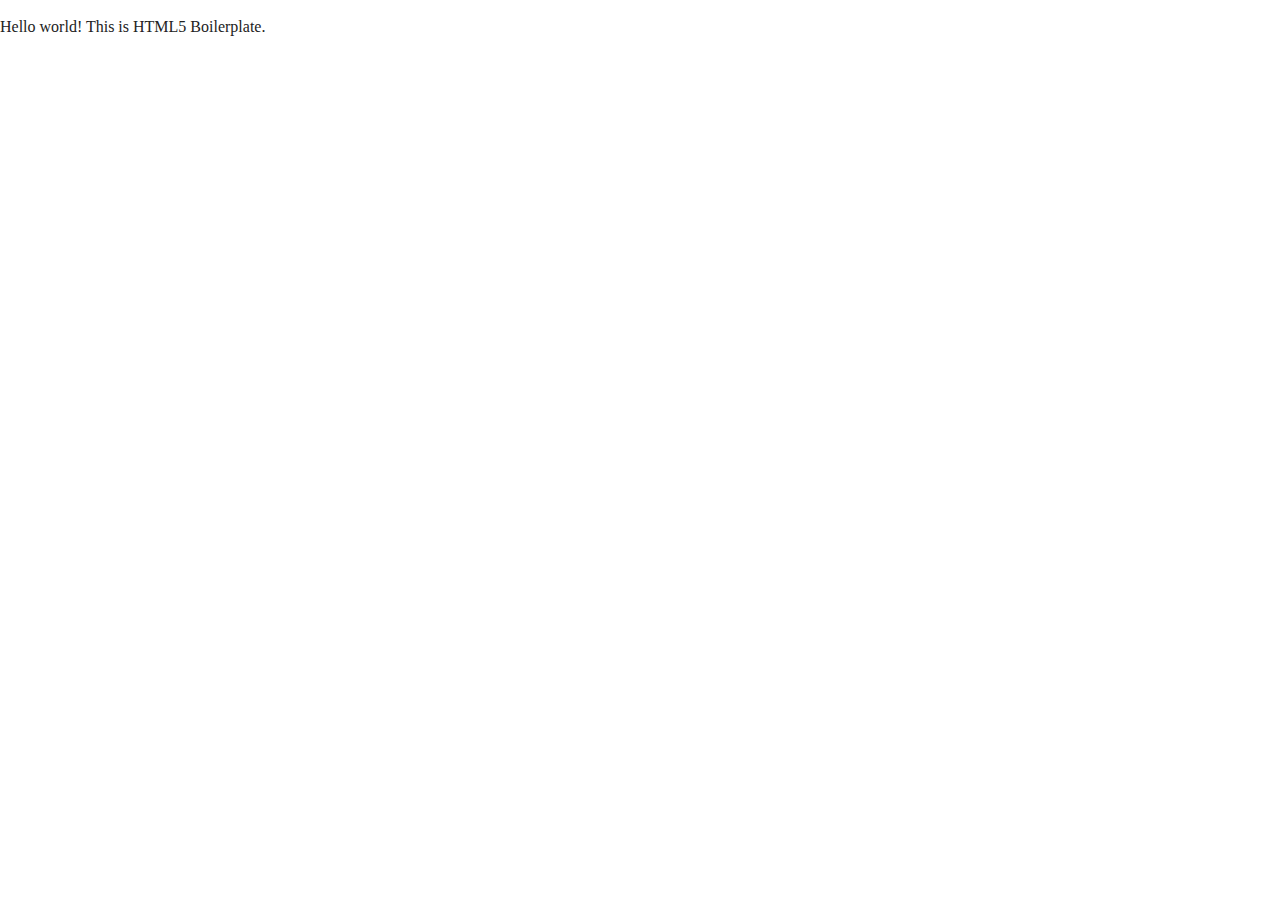
==== index.html @ e27c41b7 "Initial commit" ====
<!doctype html>
<html class="no-js" lang="">

<head>
  <meta charset="utf-8">
  <title></title>
  <meta name="description" content="">
  <meta name="viewport" content="width=device-width, initial-scale=1">

  <meta property="og:title" content="">
  <meta property="og:type" content="">
  <meta property="og:url" content="">
  <meta property="og:image" content="">

  <link rel="manifest" href="site.webmanifest">
  <link rel="apple-touch-icon" href="icon.png">
  <!-- Place favicon.ico in the root directory -->

  <link rel="stylesheet" href="css/normalize.css">
  <link rel="stylesheet" href="css/main.css">

  <meta name="theme-color" content="#fafafa">
</head>

<body>

  <!-- Add your site or application content here -->
  <p>Hello world! This is HTML5 Boilerplate.</p>
  <script src="js/vendor/modernizr-3.11.2.min.js"></script>
  <script src="js/plugins.js"></script>
  <script src="js/main.js"></script>

  <!-- Google Analytics: change UA-XXXXX-Y to be your site's ID. -->
  <script>
    window.ga = function () { ga.q.push(arguments) }; ga.q = []; ga.l = +new Date;
    ga('create', 'UA-XXXXX-Y', 'auto'); ga('set', 'anonymizeIp', true); ga('set', 'transport', 'beacon'); ga('send', 'pageview')
  </script>
  <script src="https://www.google-analytics.com/analytics.js" async></script>
</body>

</html>
---- css/main.css ----
/*! HTML5 Boilerplate v8.0.0 | MIT License | https://html5boilerplate.com/ */

/* main.css 2.1.0 | MIT License | https://github.com/h5bp/main.css#readme */
/*
 * What follows is the result of much research on cross-browser styling.
 * Credit left inline and big thanks to Nicolas Gallagher, Jonathan Neal,
 * Kroc Camen, and the H5BP dev community and team.
 */

/* ==========================================================================
   Base styles: opinionated defaults
   ========================================================================== */

html {
  color: #222;
  font-size: 1em;
  line-height: 1.4;
}

/*
 * Remove text-shadow in selection highlight:
 * https://twitter.com/miketaylr/status/12228805301
 *
 * Vendor-prefixed and regular ::selection selectors cannot be combined:
 * https://stackoverflow.com/a/16982510/7133471
 *
 * Customize the background color to match your design.
 */

::-moz-selection {
  background: #b3d4fc;
  text-shadow: none;
}

::selection {
  background: #b3d4fc;
  text-shadow: none;
}

/*
 * A better looking default horizontal rule
 */

hr {
  display: block;
  height: 1px;
  border: 0;
  border-top: 1px solid #ccc;
  margin: 1em 0;
  padding: 0;
}

/*
 * Remove the gap between audio, canvas, iframes,
 * images, videos and the bottom of their containers:
 * https://github.com/h5bp/html5-boilerplate/issues/440
 */

audio,
canvas,
iframe,
img,
svg,
video {
  vertical-align: middle;
}

/*
 * Remove default fieldset styles.
 */

fieldset {
  border: 0;
  margin: 0;
  padding: 0;
}

/*
 * Allow only vertical resizing of textareas.
 */

textarea {
  resize: vertical;
}

/* ==========================================================================
   Author's custom styles
   ========================================================================== */

/* ==========================================================================
   Helper classes
   ========================================================================== */

/*
 * Hide visually and from screen readers
 */

.hidden,
[hidden] {
  display: none !important;
}

/*
 * Hide only visually, but have it available for screen readers:
 * https://snook.ca/archives/html_and_css/hiding-content-for-accessibility
 *
 * 1. For long content, line feeds are not interpreted as spaces and small width
 *    causes content to wrap 1 word per line:
 *    https://medium.com/@jessebeach/beware-smushed-off-screen-accessible-text-5952a4c2cbfe
 */

.sr-only {
  border: 0;
  clip: rect(0, 0, 0, 0);
  height: 1px;
  margin: -1px;
  overflow: hidden;
  padding: 0;
  position: absolute;
  white-space: nowrap;
  width: 1px;
  /* 1 */
}

/*
 * Extends the .sr-only class to allow the element
 * to be focusable when navigated to via the keyboard:
 * https://www.drupal.org/node/897638
 */

.sr-only.focusable:active,
.sr-only.focusable:focus {
  clip: auto;
  height: auto;
  margin: 0;
  overflow: visible;
  position: static;
  white-space: inherit;
  width: auto;
}

/*
 * Hide visually and from screen readers, but maintain layout
 */

.invisible {
  visibility: hidden;
}

/*
 * Clearfix: contain floats
 *
 * For modern browsers
 * 1. The space content is one way to avoid an Opera bug when the
 *    `contenteditable` attribute is included anywhere else in the document.
 *    Otherwise it causes space to appear at the top and bottom of elements
 *    that receive the `clearfix` class.
 * 2. The use of `table` rather than `block` is only necessary if using
 *    `:before` to contain the top-margins of child elements.
 */

.clearfix::before,
.clearfix::after {
  content: " ";
  display: table;
}

.clearfix::after {
  clear: both;
}

/* ==========================================================================
   EXAMPLE Media Queries for Responsive Design.
   These examples override the primary ('mobile first') styles.
   Modify as content requires.
   ========================================================================== */

@media only screen and (min-width: 35em) {
  /* Style adjustments for viewports that meet the condition */
}

@media print,
  (-webkit-min-device-pixel-ratio: 1.25),
  (min-resolution: 1.25dppx),
  (min-resolution: 120dpi) {
  /* Style adjustments for high resolution devices */
}

/* ==========================================================================
   Print styles.
   Inlined to avoid the additional HTTP request:
   https://www.phpied.com/delay-loading-your-print-css/
   ========================================================================== */

@media print {
  *,
  *::before,
  *::after {
    background: #fff !important;
    color: #000 !important;
    /* Black prints faster */
    box-shadow: none !important;
    text-shadow: none !important;
  }

  a,
  a:visited {
    text-decoration: underline;
  }

  a[href]::after {
    content: " (" attr(href) ")";
  }

  abbr[title]::after {
    content: " (" attr(title) ")";
  }

  /*
   * Don't show links that are fragment identifiers,
   * or use the `javascript:` pseudo protocol
   */
  a[href^="#"]::after,
  a[href^="javascript:"]::after {
    content: "";
  }

  pre {
    white-space: pre-wrap !important;
  }

  pre,
  blockquote {
    border: 1px solid #999;
    page-break-inside: avoid;
  }

  /*
   * Printing Tables:
   * https://web.archive.org/web/20180815150934/http://css-discuss.incutio.com/wiki/Printing_Tables
   */
  thead {
    display: table-header-group;
  }

  tr,
  img {
    page-break-inside: avoid;
  }

  p,
  h2,
  h3 {
    orphans: 3;
    widows: 3;
  }

  h2,
  h3 {
    page-break-after: avoid;
  }
}
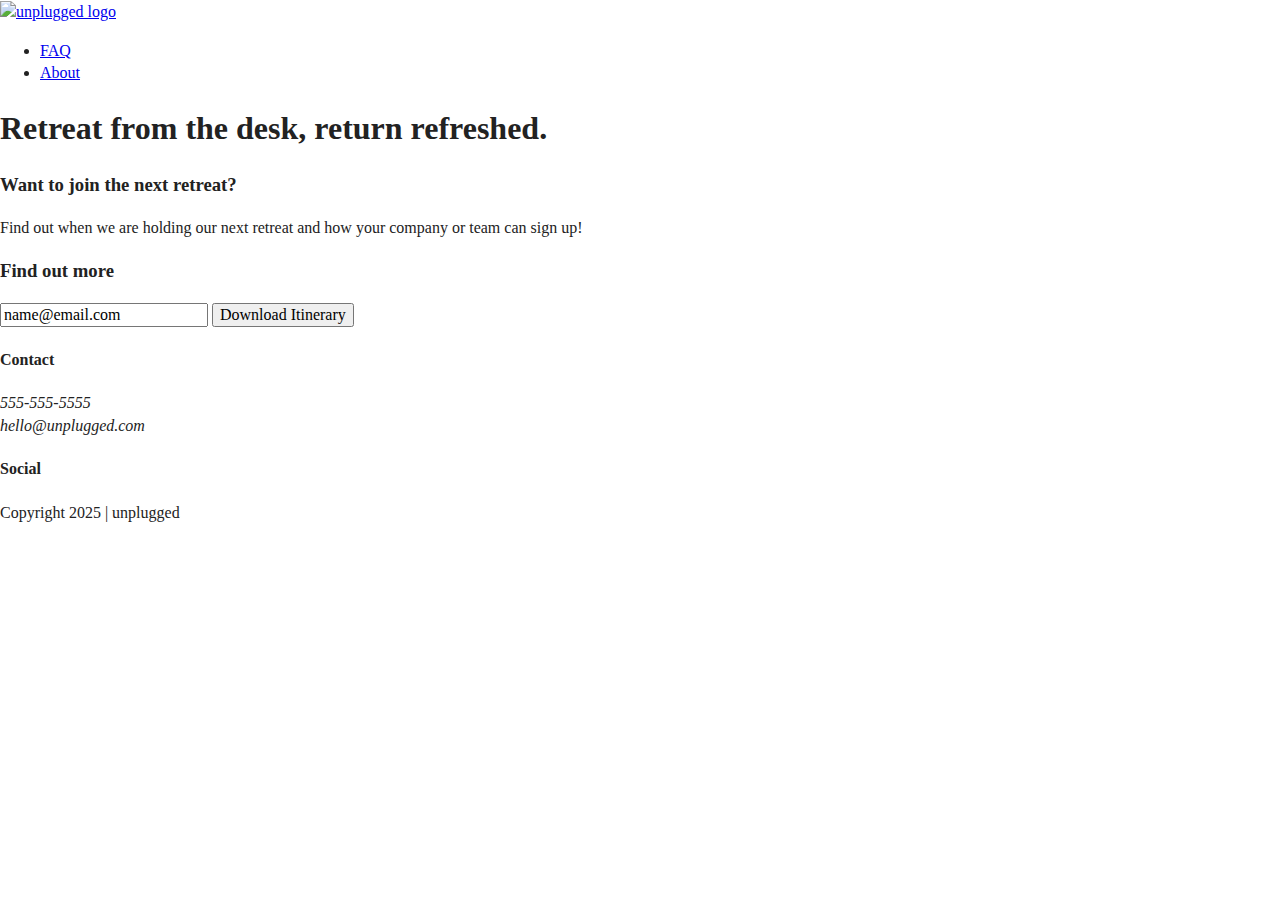
==== commit 23a392b3: "Updated  root, about & faq index.html's structure" ====
--- a/index.html
+++ b/index.html
@@ -3,10 +3,9 @@
 
 <head>
   <meta charset="utf-8">
-  <title></title>
+  <title>unplugged Retreat</title>
   <meta name="description" content="">
   <meta name="viewport" content="width=device-width, initial-scale=1">
-
   <meta property="og:title" content="">
   <meta property="og:type" content="">
   <meta property="og:url" content="">
@@ -18,14 +17,71 @@
 
   <link rel="stylesheet" href="css/normalize.css">
   <link rel="stylesheet" href="css/main.css">
-
   <meta name="theme-color" content="#fafafa">
 </head>
 
 <body>
 
-  <!-- Add your site or application content here -->
-  <p>Hello world! This is HTML5 Boilerplate.</p>
+  <header>
+    <div class="content-wrapper">
+      <a href="#"><img src="img/unpluggedlogo.png" alt="unplugged logo"></a>
+      <div class="header-divider">
+        <nav>
+          <ul>
+            <li><a href="faq/index.html" target="_blank">FAQ</a></li>
+            <li><a href="about/index.html" target="_blank">About</a></li>
+          </ul>
+        </nav>
+      </div>
+  </header>
+  <main>
+    <section class="hero-area">
+      <div class="content-wrapper">
+        <h1>Retreat from the desk, return refreshed.</h1>
+      </div>
+    </section>
+    <aside>
+      <div class="content-wrapper">
+        <div class="form-description">
+          <h3>Want to join the next retreat?</h3>
+          <p>Find out when we are holding our next retreat and how your company or team can sign up!</p>
+        </div>
+        <div class="form">
+          <h3>Find out more</h3>
+          <input type="text" name="name" value="name@email.com">
+          <input type="button" value="Download Itinerary">
+        </div>
+      </div>
+    </aside>
+  </main>
+  <footer>
+    <div class="content-wrapper">
+      <div class="footer-content">
+        <div class="contact">
+          <h4>Contact</h4>
+          <address>
+            <p>
+              555-555-5555<br>
+              hello@unplugged.com
+            </p>
+          </address>
+        </div>
+        <div class="social">
+          <h4>Social</h4>
+          <div class="social-icons">
+            <p><a href="https://wwww.facebook.com/yoursite" target="_blank" rel="noopener"></a></p>
+            <p><a href="https://wwww.x.com/yoursite" target="_blank" rel="noopener"></a></p>
+            <p><a href="https://wwww.instagram.com/yoursite" target="_blank" rel="noopener"></a></p>
+          </div>
+        </div>
+      </div>
+      <div class="copyright">
+        <p>Copyright 2025 | unplugged</p>
+      </div>
+    </div>
+
+  </footer>
+
   <script src="js/vendor/modernizr-3.11.2.min.js"></script>
   <script src="js/plugins.js"></script>
   <script src="js/main.js"></script>
@@ -38,4 +94,4 @@
   <script src="https://www.google-analytics.com/analytics.js" async></script>
 </body>
 
-</html>
+</html>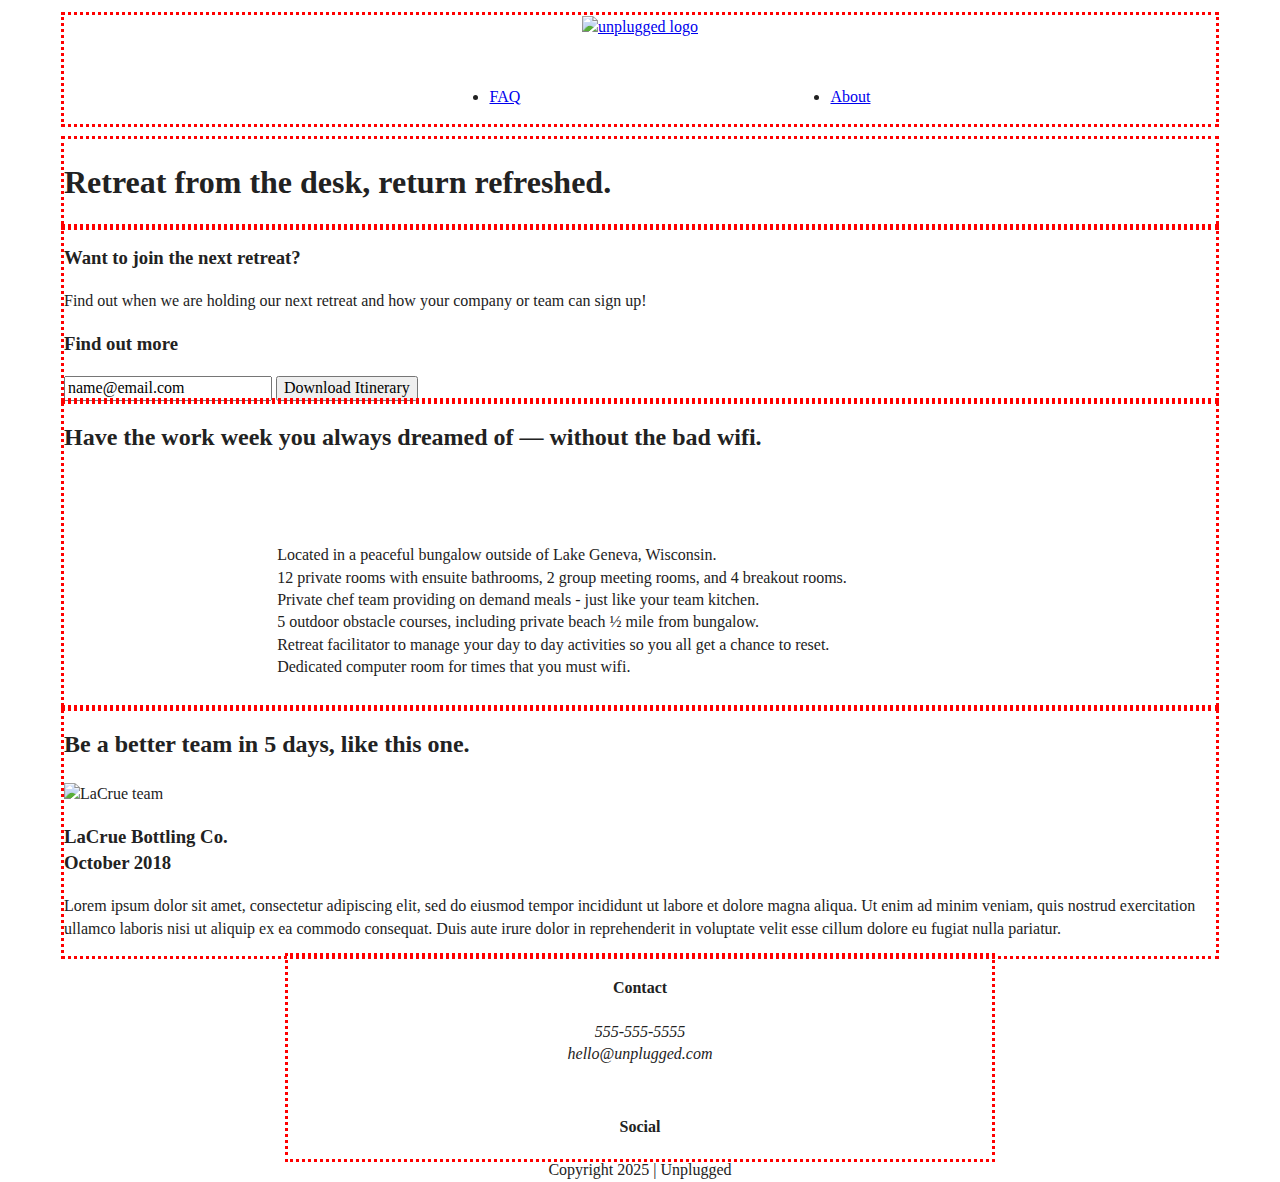
==== commit 88bff12c: "Format mobile layout" ====
--- a/index.html
+++ b/index.html
@@ -1,5 +1,5 @@
 <!doctype html>
-<html class="no-js" lang="">
+<html class="no-js" lang="en">
 
 <head>
   <meta charset="utf-8">
@@ -25,7 +25,7 @@
   <header>
     <div class="content-wrapper">
       <a href="#"><img src="img/unpluggedlogo.png" alt="unplugged logo"></a>
-      <div class="header-divider">
+      <div class="header-divider"></div>
         <nav>
           <ul>
             <li><a href="faq/index.html" target="_blank">FAQ</a></li>
@@ -33,6 +33,7 @@
           </ul>
         </nav>
       </div>
+    </div>
   </header>
   <main>
     <section class="hero-area">
@@ -53,6 +54,49 @@
         </div>
       </div>
     </aside>
+    <section class="features">
+      <div class="content-wrapper">
+        <h2>Have the work week you always dreamed of — without the bad wifi.</h2>
+        <div class="features-items">
+          <article>
+            <p class="fontawesome-icon"></p>
+            <p class="features-item-description">Located in a peaceful bungalow outside of Lake Geneva, Wisconsin.</p>
+            <p class="fontawesome-icon"></p>
+            <p class="features-item-description">12 private rooms with ensuite bathrooms, 2 group meeting rooms, and 4
+              breakout rooms.</p>
+            <p class="fontawesome-icon"></p>
+            <p class="features-item-description">Private chef team providing on demand meals - just like your team
+              kitchen.</p>
+            <p class="fontawesome-icon"></p>
+            <p class="features-item-description">5 outdoor obstacle courses, including private beach ½ mile from
+              bungalow.
+            </p>
+            <p class="fontawesome-icon"></p>
+            <p class="features-item-description">Retreat facilitator to manage your day to day activities so you all get
+              a chance to reset.</p>
+            <p class="fontawesome-icon"></p>
+            <p class="features-item-description">Dedicated computer room for times that you must wifi.</p>
+          </article>
+        </div>
+      </div>
+    </section>
+    <section class="reviews">
+      <div class="content-wrapper">
+        <h2>Be a better team in 5 days, like this one.</h2>
+        <article>
+          <img src="img/unplugged-retreat-lacrue.jpg" alt="LaCrue team">
+          <div>
+            <h3>LaCrue Bottling Co.<br>
+              October 2018</h3>
+            <p>Lorem ipsum dolor sit amet, consectetur adipiscing elit, sed do eiusmod tempor incididunt ut labore et
+              dolore magna aliqua. Ut enim ad minim veniam, quis nostrud exercitation ullamco laboris nisi ut aliquip ex
+              ea commodo consequat. Duis aute irure dolor in reprehenderit in voluptate velit esse cillum dolore eu
+              fugiat nulla pariatur.</p>
+          </div>
+        </article>
+      </div>
+    </section>
+
   </main>
   <footer>
     <div class="content-wrapper">
@@ -75,9 +119,9 @@
           </div>
         </div>
       </div>
-      <div class="copyright">
-        <p>Copyright 2025 | unplugged</p>
-      </div>
+    </div>
+    <div class="copyright">
+      <p>Copyright 2025 | Unplugged</p>
     </div>
 
   </footer>
--- a/css/main.css
+++ b/css/main.css
@@ -87,9 +87,208 @@
    Author's custom styles
    ========================================================================== */
 
-/* ==========================================================================
-   Helper classes
-   ========================================================================== */
+.content-wrapper {
+  outline: 3px dotted red;
+  width: 90%;
+}
+
+/* -------------------- Base Header - Footer Styles -------------------- */
+header {
+  display: flex;
+  justify-content: center;
+  padding: 15px 0;
+}
+
+header .content-wrapper {
+  display: flex;
+  justify-content: center;
+  align-items: center;
+  flex-flow: row wrap;
+  margin: 0;
+}
+
+.header-divider {
+  width: 100%;
+  height: 1px;
+  margin: 10px 0 20px 0;
+}
+
+
+header nav {
+  width: 60%;
+}
+
+header nav ul {
+  display: flex;
+  justify-content: space-around;
+  width: 100%;
+}
+
+footer {
+  display: flex;
+  flex-direction: column;
+  align-items: center;
+  text-align: center;
+}
+
+footer .content-wrapper {
+  width: 55%;
+}
+
+footer p {
+  margin: 0;
+}
+
+footer .contact {
+  margin-bottom: 50px;
+}
+
+footer .social-icons {
+  display: flex;
+  justify-content: space-around;
+  align-items: center;
+}
+
+footer .social-icons p {
+  display: flex;
+  justify-content: center;
+  align-items: center;
+}
+
+footer .copyright {
+  margin: 20opx 0;
+}
+
+
+
+
+
+
+
+
+/* ==========================================================================
+   Mobile Styles - Homepage
+   ========================================================================== */
+
+/* Hero area */
+
+.hero-area {
+  display: flex;
+  justify-content: center;
+}
+
+
+
+/* Aside */
+
+aside {
+  display: flex;
+  justify-content: center;
+}
+
+
+/* Features */
+
+
+.features {
+  display: flex;
+  justify-content: center;
+}
+
+.features h2 {
+  margin-bottom: 60px;
+}
+
+
+.features article {
+  width: 63%;
+  margin: 30px 0;
+}
+
+.features .features-items {
+  display: flex;
+  justify-content: center;
+  align-items: flex-start;
+  flex-flow: row wrap;
+}
+
+.features p {
+  margin: 0;
+}
+
+/* Reviews */
+
+.reviews {
+  display: flex;
+  justify-content: center;
+}
+
+.reviews h2 {}
+
+.reviews h3 {
+  width: 55%;
+}
+
+
+
+/* ==========================================================================
+   Mobile styles - About page
+   ========================================================================== */
+
+
+.mission {
+  display: flex;
+  justify-content: center;
+}
+
+.contact-section {
+  display: flex;
+  justify-content: center;
+}
+
+.contact-content {
+  margin: 0;
+}
+
+
+/* ==========================================================================
+   Mobile styles - FAQ page
+   ========================================================================== */
+
+.faq {
+  display: flex;
+  justify-content: center;
+}
+
+.faq .content-wrapper {
+  display: flex;
+  justify-content: center;
+  align-items: flex-start;
+  flex-flow: row wrap;
+  margin: 50px 0 0 0;
+}
+
+.faq h2 {
+margin: 40px;
+}
+
+.faq-content {
+margin-bottom: 50px;
+}
+
+
+
+
+
+
+
+
+
+/* ==========================================================================
+   Helper Classes
+   ========================================================================== */
+
+
 
 /*
  * Hide visually and from screen readers
@@ -180,9 +379,9 @@
 }
 
 @media print,
-  (-webkit-min-device-pixel-ratio: 1.25),
-  (min-resolution: 1.25dppx),
-  (min-resolution: 120dpi) {
+(-webkit-min-device-pixel-ratio: 1.25),
+(min-resolution: 1.25dppx),
+(min-resolution: 120dpi) {
   /* Style adjustments for high resolution devices */
 }
 
@@ -193,6 +392,7 @@
    ========================================================================== */
 
 @media print {
+
   *,
   *::before,
   *::after {
@@ -259,5 +459,4 @@
   h3 {
     page-break-after: avoid;
   }
-}
-
+}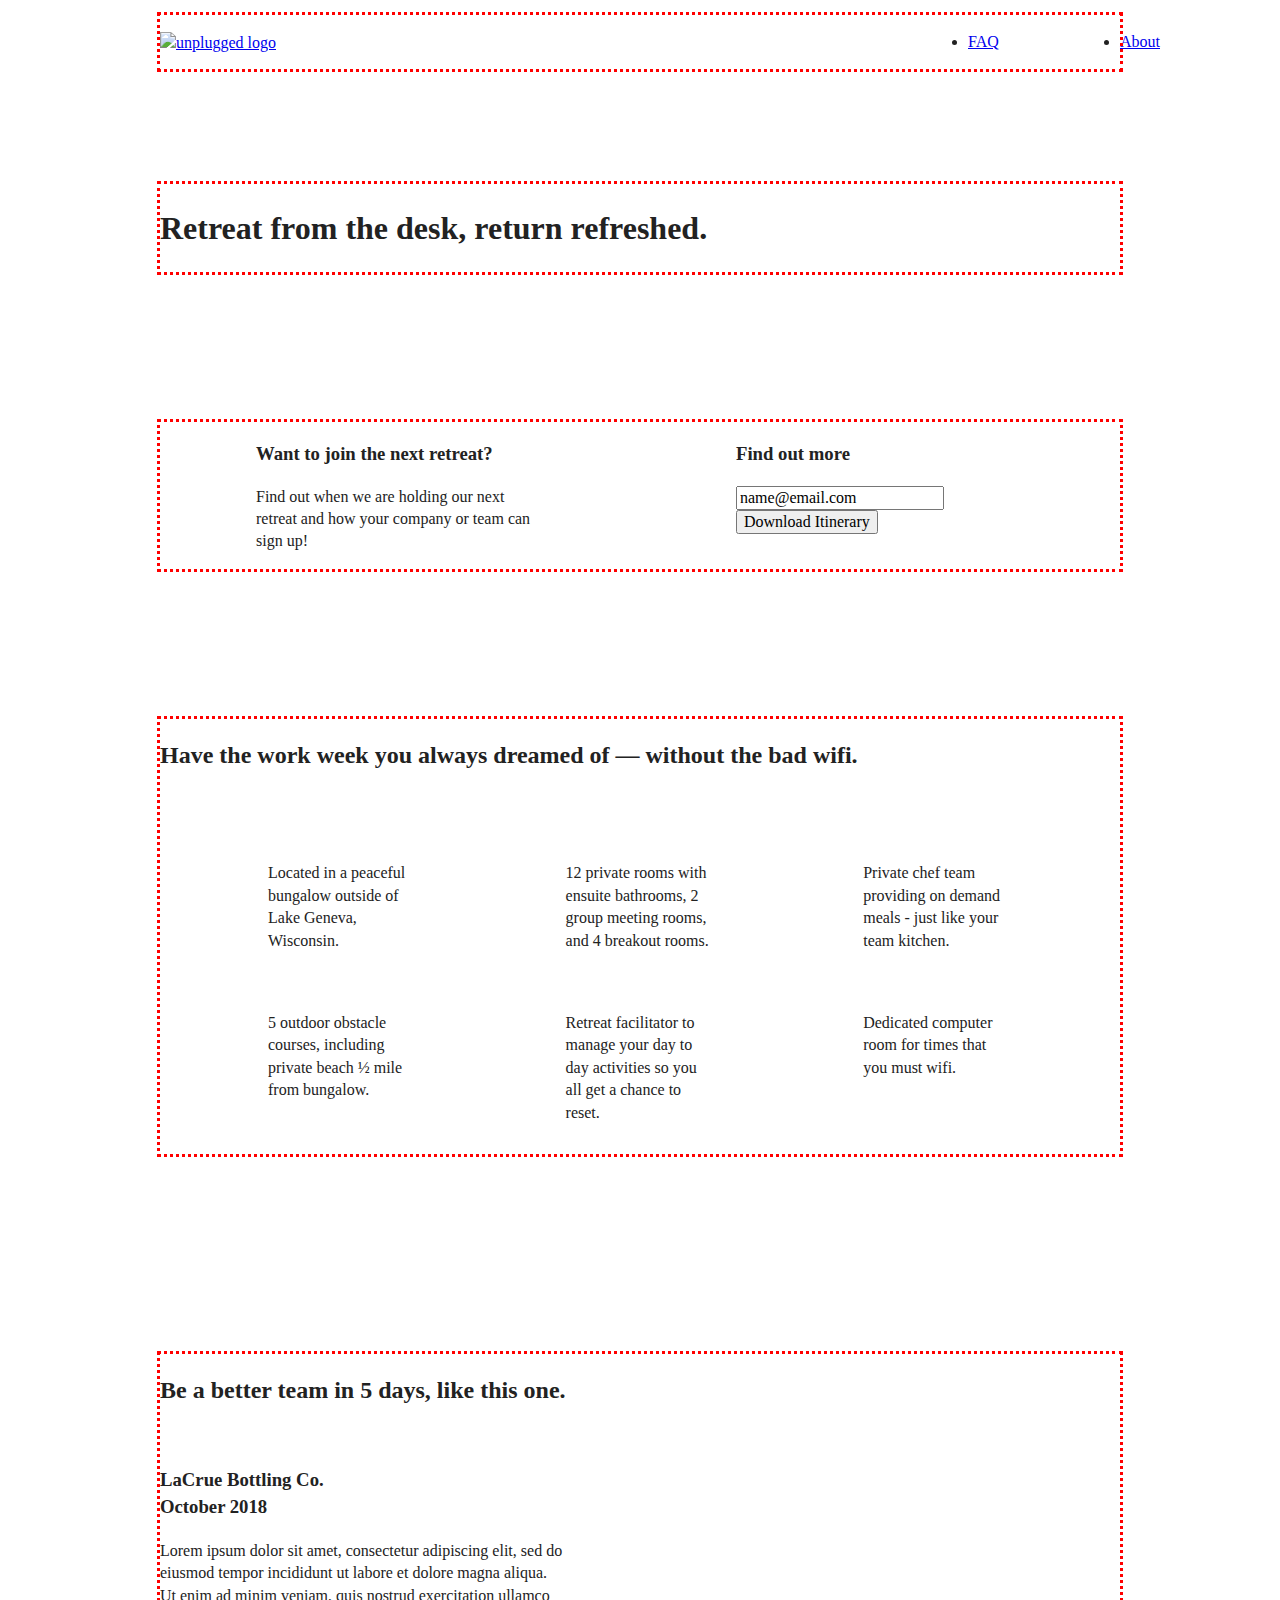
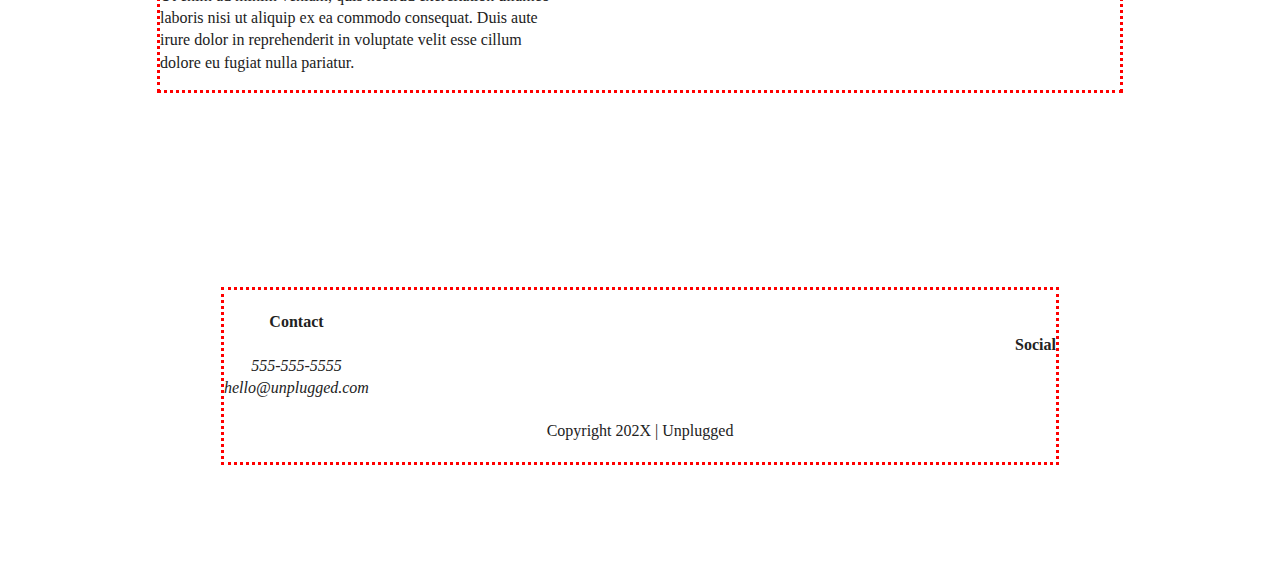
==== commit 710435c1: "Added desktop styles & updated nav links" ====
--- a/index.html
+++ b/index.html
@@ -3,13 +3,10 @@
 
 <head>
   <meta charset="utf-8">
-  <title>unplugged Retreat</title>
+  <meta http-equiv="x-ua-compatible" content="ie=edge">
+  <title>Unplugged Retreat</title>
   <meta name="description" content="">
-  <meta name="viewport" content="width=device-width, initial-scale=1">
-  <meta property="og:title" content="">
-  <meta property="og:type" content="">
-  <meta property="og:url" content="">
-  <meta property="og:image" content="">
+  <meta name="viewport" content="width=device-width, initial-scale=1, shrink-to-fit=no">
 
   <link rel="manifest" href="site.webmanifest">
   <link rel="apple-touch-icon" href="icon.png">
@@ -17,35 +14,44 @@
 
   <link rel="stylesheet" href="css/normalize.css">
   <link rel="stylesheet" href="css/main.css">
-  <meta name="theme-color" content="#fafafa">
 </head>
 
 <body>
+  <!--[if lte IE 9]>
+    <p class="browserupgrade">You are using an <strong>outdated</strong> browser. Please <a href="https://browsehappy.com/">upgrade your browser</a> to improve your experience and security.</p>
+  <![endif]-->
 
+  <!-- Add your site or application content here -->
   <header>
     <div class="content-wrapper">
-      <a href="#"><img src="img/unpluggedlogo.png" alt="unplugged logo"></a>
+      <a href="#">
+        <img src="" alt="unplugged logo">
+      </a>
       <div class="header-divider"></div>
-        <nav>
-          <ul>
-            <li><a href="faq/index.html" target="_blank">FAQ</a></li>
-            <li><a href="about/index.html" target="_blank">About</a></li>
-          </ul>
-        </nav>
-      </div>
+      <nav>
+        <ul>
+          <li><a href="faq/index.html" target="_blank">FAQ</a></li>
+          <li><a href="about/index.html" target="_blank">About</a></li>
+        </ul>
+      </nav>
     </div>
   </header>
+
   <main>
+
     <section class="hero-area">
       <div class="content-wrapper">
         <h1>Retreat from the desk, return refreshed.</h1>
       </div>
     </section>
+
     <aside>
       <div class="content-wrapper">
         <div class="form-description">
           <h3>Want to join the next retreat?</h3>
-          <p>Find out when we are holding our next retreat and how your company or team can sign up!</p>
+          <p>
+            Find out when we are holding our next retreat and how your company or team can sign up!
+          </p>
         </div>
         <div class="form">
           <h3>Find out more</h3>
@@ -53,51 +59,79 @@
           <input type="button" value="Download Itinerary">
         </div>
       </div>
+      <!-- aside content wrapper ends -->
     </aside>
+
     <section class="features">
       <div class="content-wrapper">
         <h2>Have the work week you always dreamed of — without the bad wifi.</h2>
         <div class="features-items">
           <article>
-            <p class="fontawesome-icon"></p>
-            <p class="features-item-description">Located in a peaceful bungalow outside of Lake Geneva, Wisconsin.</p>
-            <p class="fontawesome-icon"></p>
-            <p class="features-item-description">12 private rooms with ensuite bathrooms, 2 group meeting rooms, and 4
-              breakout rooms.</p>
-            <p class="fontawesome-icon"></p>
-            <p class="features-item-description">Private chef team providing on demand meals - just like your team
-              kitchen.</p>
-            <p class="fontawesome-icon"></p>
-            <p class="features-item-description">5 outdoor obstacle courses, including private beach ½ mile from
-              bungalow.
+            <p class="fontawesome-icon">
             </p>
-            <p class="fontawesome-icon"></p>
-            <p class="features-item-description">Retreat facilitator to manage your day to day activities so you all get
-              a chance to reset.</p>
-            <p class="fontawesome-icon"></p>
-            <p class="features-item-description">Dedicated computer room for times that you must wifi.</p>
+            <p class="features-item-description">
+              Located in a peaceful bungalow outside of Lake Geneva, Wisconsin.
+            </p>
+          </article>
+          <article>
+            <p class="fontawesome-icon">
+            </p>
+            <p class="features-item-description">
+              12 private rooms with ensuite bathrooms, 2 group meeting rooms, and 4 breakout rooms.
+            </p>
+          </article>
+          <article>
+            <p class="fontawesome-icon">
+            </p>
+            <p class="features-item-description">
+              Private chef team providing on demand meals - just like your team kitchen.
+            </p>
+          </article>
+          <article>
+            <p class="fontawesome-icon">
+            </p>
+            <p class="features-item-description">
+              5 outdoor obstacle courses, including private beach ½ mile from bungalow.
+            </p>
+          </article>
+          <article>
+            <p class="fontawesome-icon">
+            </p>
+            <p class="features-item-description">
+              Retreat facilitator to manage your day to day activities so you all get a chance to reset.
+            </p>
+          </article>
+          <article>
+            <p class="fontawesome-icon">
+            </p>
+            <p class="features-item-description">
+              Dedicated computer room for times that you must wifi.
+            </p>
           </article>
         </div>
       </div>
     </section>
+
     <section class="reviews">
       <div class="content-wrapper">
         <h2>Be a better team in 5 days, like this one.</h2>
         <article>
-          <img src="img/unplugged-retreat-lacrue.jpg" alt="LaCrue team">
           <div>
-            <h3>LaCrue Bottling Co.<br>
-              October 2018</h3>
-            <p>Lorem ipsum dolor sit amet, consectetur adipiscing elit, sed do eiusmod tempor incididunt ut labore et
+            <h3>LaCrue Bottling Co. October 2018</h3>
+            <p>
+              Lorem ipsum dolor sit amet, consectetur adipiscing elit, sed do eiusmod tempor incididunt ut labore et
               dolore magna aliqua. Ut enim ad minim veniam, quis nostrud exercitation ullamco laboris nisi ut aliquip ex
-              ea commodo consequat. Duis aute irure dolor in reprehenderit in voluptate velit esse cillum dolore eu
-              fugiat nulla pariatur.</p>
+              ea commodo consequat. Duis aute irure dolor
+              in reprehenderit in voluptate velit esse cillum dolore eu fugiat nulla pariatur.
+            </p>
           </div>
         </article>
       </div>
     </section>
 
   </main>
+  <!-- main wrapper -->
+
   <footer>
     <div class="content-wrapper">
       <div class="footer-content">
@@ -113,29 +147,46 @@
         <div class="social">
           <h4>Social</h4>
           <div class="social-icons">
-            <p><a href="https://wwww.facebook.com/yoursite" target="_blank" rel="noopener"></a></p>
-            <p><a href="https://wwww.x.com/yoursite" target="_blank" rel="noopener"></a></p>
-            <p><a href="https://wwww.instagram.com/yoursite" target="_blank" rel="noopener"></a></p>
+            <p>
+              <a href="https://www.facebook.com/Skillcrush/" target="_blank"></a>
+            </p>
+            <p>
+              <a href="https://twitter.com/Skillcrush" target="_blank"></a>
+            </p>
+            <p>
+              <a href="https://www.instagram.com/skillcrush/" target="_blank"></a>
+            </p>
           </div>
         </div>
       </div>
+      <!-- footer content ends -->
+      <div class="copyright">
+        <p>Copyright 202X | Unplugged</p>
+      </div>
     </div>
-    <div class="copyright">
-      <p>Copyright 2025 | Unplugged</p>
-    </div>
-
+    <!--footer content-wrapper ends-->
   </footer>
 
-  <script src="js/vendor/modernizr-3.11.2.min.js"></script>
+  <script src="js/vendor/modernizr-3.6.0.min.js"></script>
+  <script src="https://code.jquery.com/jquery-3.3.1.min.js"
+    integrity="sha256-FgpCb/KJQlLNfOu91ta32o/NMZxltwRo8QtmkMRdAu8=" crossorigin="anonymous"></script>
+  <script>
+    window.jQuery || document.write('<script src="js/vendor/jquery-3.3.1.min.js"><\/script>')
+  </script>
   <script src="js/plugins.js"></script>
   <script src="js/main.js"></script>
 
   <!-- Google Analytics: change UA-XXXXX-Y to be your site's ID. -->
   <script>
-    window.ga = function () { ga.q.push(arguments) }; ga.q = []; ga.l = +new Date;
-    ga('create', 'UA-XXXXX-Y', 'auto'); ga('set', 'anonymizeIp', true); ga('set', 'transport', 'beacon'); ga('send', 'pageview')
+    window.ga = function () {
+      ga.q.push(arguments)
+    };
+    ga.q = [];
+    ga.l = +new Date;
+    ga('create', 'UA-XXXXX-Y', 'auto');
+    ga('send', 'pageview')
   </script>
-  <script src="https://www.google-analytics.com/analytics.js" async></script>
+  <script src="https://www.google-analytics.com/analytics.js" async defer></script>
 </body>
 
 </html>--- a/css/main.css
+++ b/css/main.css
@@ -1,6 +1,5 @@
-/*! HTML5 Boilerplate v8.0.0 | MIT License | https://html5boilerplate.com/ */
-
-/* main.css 2.1.0 | MIT License | https://github.com/h5bp/main.css#readme */
+/*! HTML5 Boilerplate v6.1.0 | MIT License | https://html5boilerplate.com/ */
+
 /*
  * What follows is the result of much research on cross-browser styling.
  * Credit left inline and big thanks to Nicolas Gallagher, Jonathan Neal,
@@ -18,14 +17,14 @@
 }
 
 /*
- * Remove text-shadow in selection highlight:
- * https://twitter.com/miketaylr/status/12228805301
- *
- * Vendor-prefixed and regular ::selection selectors cannot be combined:
- * https://stackoverflow.com/a/16982510/7133471
- *
- * Customize the background color to match your design.
- */
+   * Remove text-shadow in selection highlight:
+   * https://twitter.com/miketaylr/status/12228805301
+   *
+   * Vendor-prefixed and regular ::selection selectors cannot be combined:
+   * https://stackoverflow.com/a/16982510/7133471
+   *
+   * Customize the background color to match your design.
+   */
 
 ::-moz-selection {
   background: #b3d4fc;
@@ -38,8 +37,8 @@
 }
 
 /*
- * A better looking default horizontal rule
- */
+   * A better looking default horizontal rule
+   */
 
 hr {
   display: block;
@@ -51,10 +50,10 @@
 }
 
 /*
- * Remove the gap between audio, canvas, iframes,
- * images, videos and the bottom of their containers:
- * https://github.com/h5bp/html5-boilerplate/issues/440
- */
+   * Remove the gap between audio, canvas, iframes,
+   * images, videos and the bottom of their containers:
+   * https://github.com/h5bp/html5-boilerplate/issues/440
+   */
 
 audio,
 canvas,
@@ -66,8 +65,8 @@
 }
 
 /*
- * Remove default fieldset styles.
- */
+   * Remove default fieldset styles.
+   */
 
 fieldset {
   border: 0;
@@ -76,20 +75,32 @@
 }
 
 /*
- * Allow only vertical resizing of textareas.
- */
+   * Allow only vertical resizing of textareas.
+   */
 
 textarea {
   resize: vertical;
 }
 
 /* ==========================================================================
-   Author's custom styles
-   ========================================================================== */
-
+     Browser Upgrade Prompt
+     ========================================================================== */
+
+.browserupgrade {
+  margin: 0.2em 0;
+  background: #ccc;
+  color: #000;
+  padding: 0.2em 0;
+}
+
+/* ==========================================================================
+     Author's custom styles
+     ========================================================================== */
 .content-wrapper {
   outline: 3px dotted red;
+  margin: 50px 0;
   width: 90%;
+  margin: 50px 0;
 }
 
 /* -------------------- Base Header - Footer Styles -------------------- */
@@ -113,7 +124,6 @@
   margin: 10px 0 20px 0;
 }
 
-
 header nav {
   width: 60%;
 }
@@ -131,14 +141,14 @@
   text-align: center;
 }
 
+footer p {
+  margin: 0;
+}
+
 footer .content-wrapper {
   width: 55%;
 }
 
-footer p {
-  margin: 0;
-}
-
 footer .contact {
   margin-bottom: 50px;
 }
@@ -156,29 +166,18 @@
 }
 
 footer .copyright {
-  margin: 20opx 0;
-}
-
-
-
-
-
-
-
-
-/* ==========================================================================
-   Mobile Styles - Homepage
-   ========================================================================== */
-
-/* Hero area */
+  margin: 20px 0;
+}
+
+/* -------------------- Mobile Styles - Homepage -------------------- */
+
+/* Hero Area */
 
 .hero-area {
   display: flex;
   justify-content: center;
 }
 
-
-
 /* Aside */
 
 aside {
@@ -186,9 +185,7 @@
   justify-content: center;
 }
 
-
 /* Features */
-
 
 .features {
   display: flex;
@@ -198,7 +195,6 @@
 .features h2 {
   margin-bottom: 60px;
 }
-
 
 .features article {
   width: 63%;
@@ -223,18 +219,18 @@
   justify-content: center;
 }
 
-.reviews h2 {}
+.reviews h2 {
+  margin-bottom: 40px;
+}
 
 .reviews h3 {
   width: 55%;
-}
-
-
+  margin: 20px 0;
+}
 
 /* ==========================================================================
-   Mobile styles - About page
-   ========================================================================== */
-
+     About Page
+     ========================================================================== */
 
 .mission {
   display: flex;
@@ -246,14 +242,13 @@
   justify-content: center;
 }
 
-.contact-content {
+.contact-content p {
   margin: 0;
 }
 
-
 /* ==========================================================================
-   Mobile styles - FAQ page
-   ========================================================================== */
+     FAQ Page
+     ========================================================================== */
 
 .faq {
   display: flex;
@@ -269,11 +264,11 @@
 }
 
 .faq h2 {
-margin: 40px;
+  margin: 40px;
 }
 
 .faq-content {
-margin-bottom: 50px;
+  margin-bottom: 50px;
 }
 
 
@@ -285,178 +280,368 @@
 
 
 /* ==========================================================================
-   Helper Classes
-   ========================================================================== */
-
-
-
-/*
- * Hide visually and from screen readers
- */
-
-.hidden,
-[hidden] {
+     Helper classes
+     ========================================================================== */
+
+/*
+   * Hide visually and from screen readers
+   */
+
+.hidden {
   display: none !important;
 }
 
 /*
- * Hide only visually, but have it available for screen readers:
- * https://snook.ca/archives/html_and_css/hiding-content-for-accessibility
- *
- * 1. For long content, line feeds are not interpreted as spaces and small width
- *    causes content to wrap 1 word per line:
- *    https://medium.com/@jessebeach/beware-smushed-off-screen-accessible-text-5952a4c2cbfe
- */
-
-.sr-only {
+   * Hide only visually, but have it available for screen readers:
+   * https://snook.ca/archives/html_and_css/hiding-content-for-accessibility
+   *
+   * 1. For long content, line feeds are not interpreted as spaces and small width
+   *    causes content to wrap 1 word per line:
+   *    https://medium.com/@jessebeach/beware-smushed-off-screen-accessible-text-5952a4c2cbfe
+   */
+
+.visuallyhidden {
   border: 0;
-  clip: rect(0, 0, 0, 0);
+  clip: rect(0 0 0 0);
   height: 1px;
   margin: -1px;
   overflow: hidden;
   padding: 0;
   position: absolute;
+  width: 1px;
   white-space: nowrap;
-  width: 1px;
   /* 1 */
 }
 
 /*
- * Extends the .sr-only class to allow the element
- * to be focusable when navigated to via the keyboard:
- * https://www.drupal.org/node/897638
- */
-
-.sr-only.focusable:active,
-.sr-only.focusable:focus {
+   * Extends the .visuallyhidden class to allow the element
+   * to be focusable when navigated to via the keyboard:
+   * https://www.drupal.org/node/897638
+   */
+
+.visuallyhidden.focusable:active,
+.visuallyhidden.focusable:focus {
   clip: auto;
   height: auto;
   margin: 0;
   overflow: visible;
   position: static;
+  width: auto;
   white-space: inherit;
-  width: auto;
-}
-
-/*
- * Hide visually and from screen readers, but maintain layout
- */
+}
+
+/*
+   * Hide visually and from screen readers, but maintain layout
+   */
 
 .invisible {
   visibility: hidden;
 }
 
 /*
- * Clearfix: contain floats
- *
- * For modern browsers
- * 1. The space content is one way to avoid an Opera bug when the
- *    `contenteditable` attribute is included anywhere else in the document.
- *    Otherwise it causes space to appear at the top and bottom of elements
- *    that receive the `clearfix` class.
- * 2. The use of `table` rather than `block` is only necessary if using
- *    `:before` to contain the top-margins of child elements.
- */
-
-.clearfix::before,
-.clearfix::after {
+   * Clearfix: contain floats
+   *
+   * For modern browsers
+   * 1. The space content is one way to avoid an Opera bug when the
+   *    `contenteditable` attribute is included anywhere else in the document.
+   *    Otherwise it causes space to appear at the top and bottom of elements
+   *    that receive the `clearfix` class.
+   * 2. The use of `table` rather than `block` is only necessary if using
+   *    `:before` to contain the top-margins of child elements.
+   */
+
+.clearfix:before,
+.clearfix:after {
   content: " ";
+  /* 1 */
   display: table;
-}
-
-.clearfix::after {
+  /* 2 */
+}
+
+.clearfix:after {
   clear: both;
 }
 
 /* ==========================================================================
-   EXAMPLE Media Queries for Responsive Design.
-   These examples override the primary ('mobile first') styles.
-   Modify as content requires.
+     EXAMPLE Media Queries for Responsive Design.
+     These examples override the primary ('mobile first') styles.
+     Modify as content requires.
+     ========================================================================== */
+
+@media only screen and (min-width:768px) {
+  /* Tablet styles here */
+
+
+  /*General styles */
+
+  .content-wrapper {
+    max-width: 640px;
+    margin: 100px 0;
+  }
+
+  /* Header */
+  header {
+    padding: 33px 0;
+  }
+
+  header .content-wrapper {
+    width: 100%;
+    justify-content: space-between;
+  }
+
+  header nav {
+    width: 20%;
+  }
+
+  header nav ul {
+    justify-content: space-between;
+  }
+
+  .header-divider {
+    display: none;
+  }
+
+  /* Hero area */
+
+
+
+  /* Aside area */
+
+  aside .content-wrapper {
+    margin: 50px 0;
+    display: flex;
+    justify-content: space-between;
+    align-content: flex-start;
+  }
+
+  aside .content-wrapper .form-description,
+  aside .content-wrapper .form {
+    width: 40%;
+    margin: 0;
+  }
+
+  /* Features */
+  .features article {
+    display: flex;
+    align-items: center;
+    flex-flow: column wrap;
+    flex-basis: 50%;
+  }
+
+  .features .features-item-description {
+    width: 50%;
+  }
+
+
+  /* Reviews area */
+
+  .reviews article {
+    display: flex;
+    justify-content: space-between;
+  }
+
+  .reviews article div {
+    width: 49%;
+  }
+
+
+  /* Footer area */
+  footer .content-wrapper {
+    width: 65%;
+  }
+
+  .footer-content {
+    display: flex;
+    justify-content: space-between;
+    align-items: center;
+  }
+
+  footer .contact {
+    margin-bottom: 0;
+  }
+
+  footer .copyright {
+    width: 100%;
+  }
+
+  /* About page area */
+
+
+  .mission-content {
+    display: flex;
+    justify-content: space-between;
+    align-items: flex-start;
+    padding-top: 20px;
+  }
+
+  .mission-content p {
+    width: 45%;
+  }
+
+  .contact-section .content-wrapper h2 {
+    width: 80%;
+  }
+
+  .contact-content {
+    display: flex;
+    justify-content: space-between;
+    align-items: flex-start;
+
+  }
+
+  /* FAQ page area */
+
+
+
+
+  .faq .content-wrapper {
+    justify-content: space-between;
+  }
+
+  .faq-content {
+    flex-basis: 45%;
+  }
+
+  .faq h2 {
+    width: 100%;
+
+  }
+
+
+
+  @media only screen and (min-width:1200px) {
+    /* Desktop styles here */
+  }
+
+  header {
+    padding: 15px 0;
+  }
+
+  .content-wrapper {
+    max-width: 960px;
+  }
+
+
+  /* Hero */
+  .hero-area h1 {
+    width: 70%;
+  }
+
+
+  /* Aside area */
+
+  aside .content-wrapper {
+    justify-content: space-around;
+  }
+
+  aside .content-wrapper .form-description,
+  aside .content-wrapper .form {
+    width: 30%;
+  }
+
+  /* Features */
+  .features h2 {
+    width: 89%;
+  }
+
+  .features article {
+    flex-basis: 31%;
+  }
+
+  /* Reviews */
+  .reviews article div {
+    width: 42%;
+  }
+
+  /* ==========================================================================
+   About Page
    ========================================================================== */
-
-@media only screen and (min-width: 35em) {
-  /* Style adjustments for viewports that meet the condition */
-}
-
-@media print,
-(-webkit-min-device-pixel-ratio: 1.25),
-(min-resolution: 1.25dppx),
-(min-resolution: 120dpi) {
-  /* Style adjustments for high resolution devices */
-}
-
-/* ==========================================================================
-   Print styles.
-   Inlined to avoid the additional HTTP request:
-   https://www.phpied.com/delay-loading-your-print-css/
-   ========================================================================== */
-
-@media print {
-
-  *,
-  *::before,
-  *::after {
-    background: #fff !important;
-    color: #000 !important;
-    /* Black prints faster */
-    box-shadow: none !important;
-    text-shadow: none !important;
-  }
-
-  a,
-  a:visited {
-    text-decoration: underline;
-  }
-
-  a[href]::after {
-    content: " (" attr(href) ")";
-  }
-
-  abbr[title]::after {
-    content: " (" attr(title) ")";
-  }
-
-  /*
-   * Don't show links that are fragment identifiers,
-   * or use the `javascript:` pseudo protocol
-   */
-  a[href^="#"]::after,
-  a[href^="javascript:"]::after {
-    content: "";
-  }
-
-  pre {
-    white-space: pre-wrap !important;
-  }
-
-  pre,
-  blockquote {
-    border: 1px solid #999;
-    page-break-inside: avoid;
-  }
-
-  /*
-   * Printing Tables:
-   * https://web.archive.org/web/20180815150934/http://css-discuss.incutio.com/wiki/Printing_Tables
-   */
-  thead {
-    display: table-header-group;
-  }
-
-  tr,
-  img {
-    page-break-inside: avoid;
-  }
-
-  p,
-  h2,
-  h3 {
-    orphans: 3;
-    widows: 3;
-  }
-
-  h2,
-  h3 {
-    page-break-after: avoid;
-  }
-}+  .mission h2,
+  .contact-section .content-wrapper h2 {
+    width: 95%;
+  }
+
+  /* ==========================================================================
+  FAQ Page
+  ========================================================================== */
+  .faq h2 {
+    width: 100%;
+  }
+
+
+  /* ==========================================================================
+     Print styles.
+     Inlined to avoid the additional HTTP request:
+     https://www.phpied.com/delay-loading-your-print-css/
+     ========================================================================== */
+
+  @media print {
+
+    *,
+    *:before,
+    *:after {
+      background: transparent !important;
+      color: #000 !important;
+      /* Black prints faster */
+      -webkit-box-shadow: none !important;
+      box-shadow: none !important;
+      text-shadow: none !important;
+    }
+
+    a,
+    a:visited {
+      text-decoration: underline;
+    }
+
+    a[href]:after {
+      content: " (" attr(href) ")";
+    }
+
+    abbr[title]:after {
+      content: " (" attr(title) ")";
+    }
+
+    /*
+       * Don't show links that are fragment identifiers,
+       * or use the `javascript:` pseudo protocol
+       */
+    a[href^="#"]:after,
+    a[href^="javascript:"]:after {
+      content: "";
+    }
+
+    pre {
+      white-space: pre-wrap !important;
+    }
+
+    pre,
+    blockquote {
+      border: 1px solid #999;
+      page-break-inside: avoid;
+    }
+
+    /*
+       * Printing Tables:
+       * http://css-discuss.incutio.com/wiki/Printing_Tables
+       */
+    thead {
+      display: table-header-group;
+    }
+
+    tr,
+    img {
+      page-break-inside: avoid;
+    }
+
+    p,
+    h2,
+    h3 {
+      orphans: 3;
+      widows: 3;
+    }
+
+    h2,
+    h3 {
+      page-break-after: avoid;
+    }
+  }